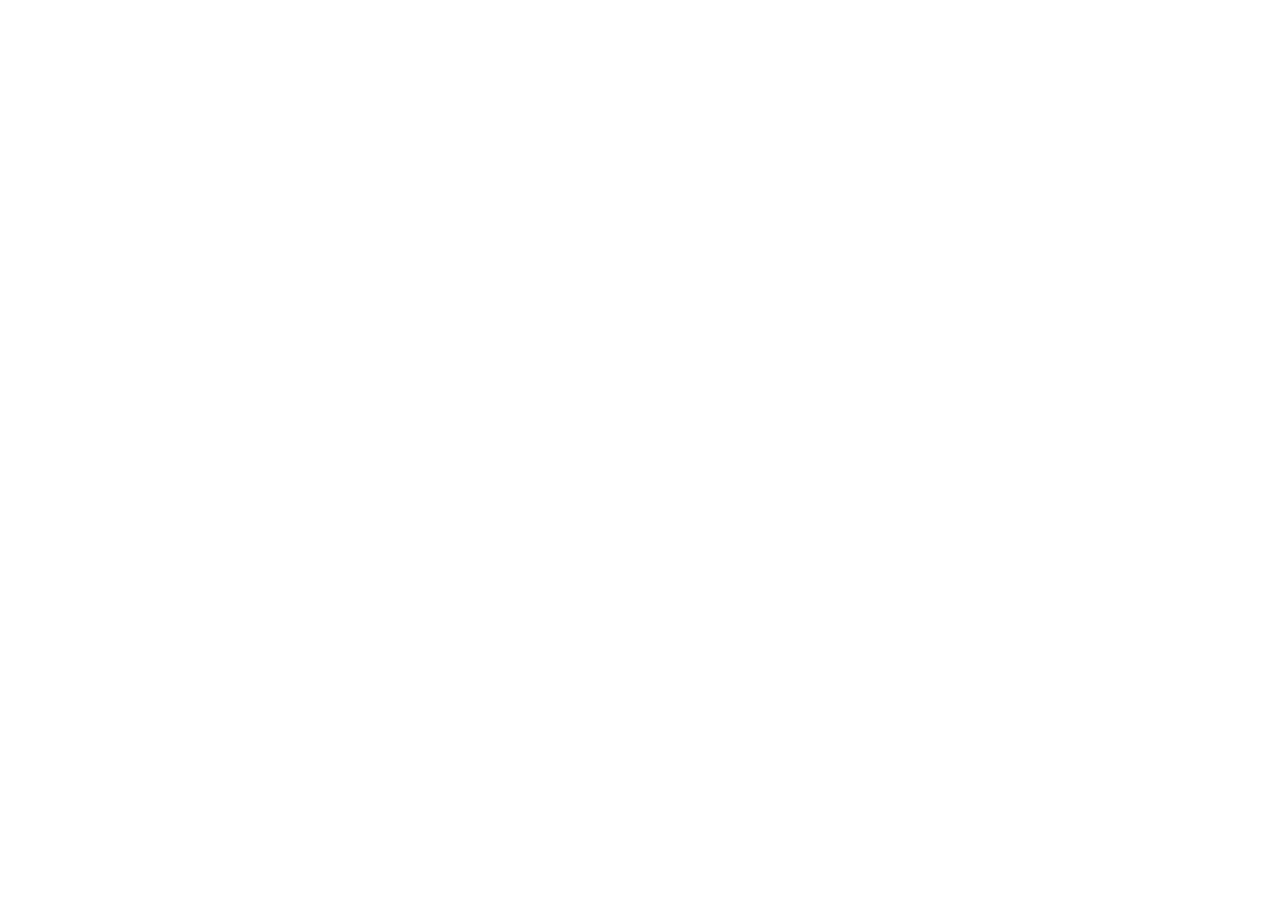
==== index.html @ 23020820 "Add STD website entry point" ====
<!doctype html>
<html lang="en">
<head>
  <meta charset="utf-8" />
  <meta name="viewport" content="width=device-width, initial-scale=1" />
  <meta name="theme-color" content="#030910" />
  <title>Style Toxicity Diagnosis — S.T.D.</title>
  <link rel="stylesheet" href="style.css" />
</head>
<body>
  <div id="app"></div>
  <script src="app.js"></script>
</body>
</html>
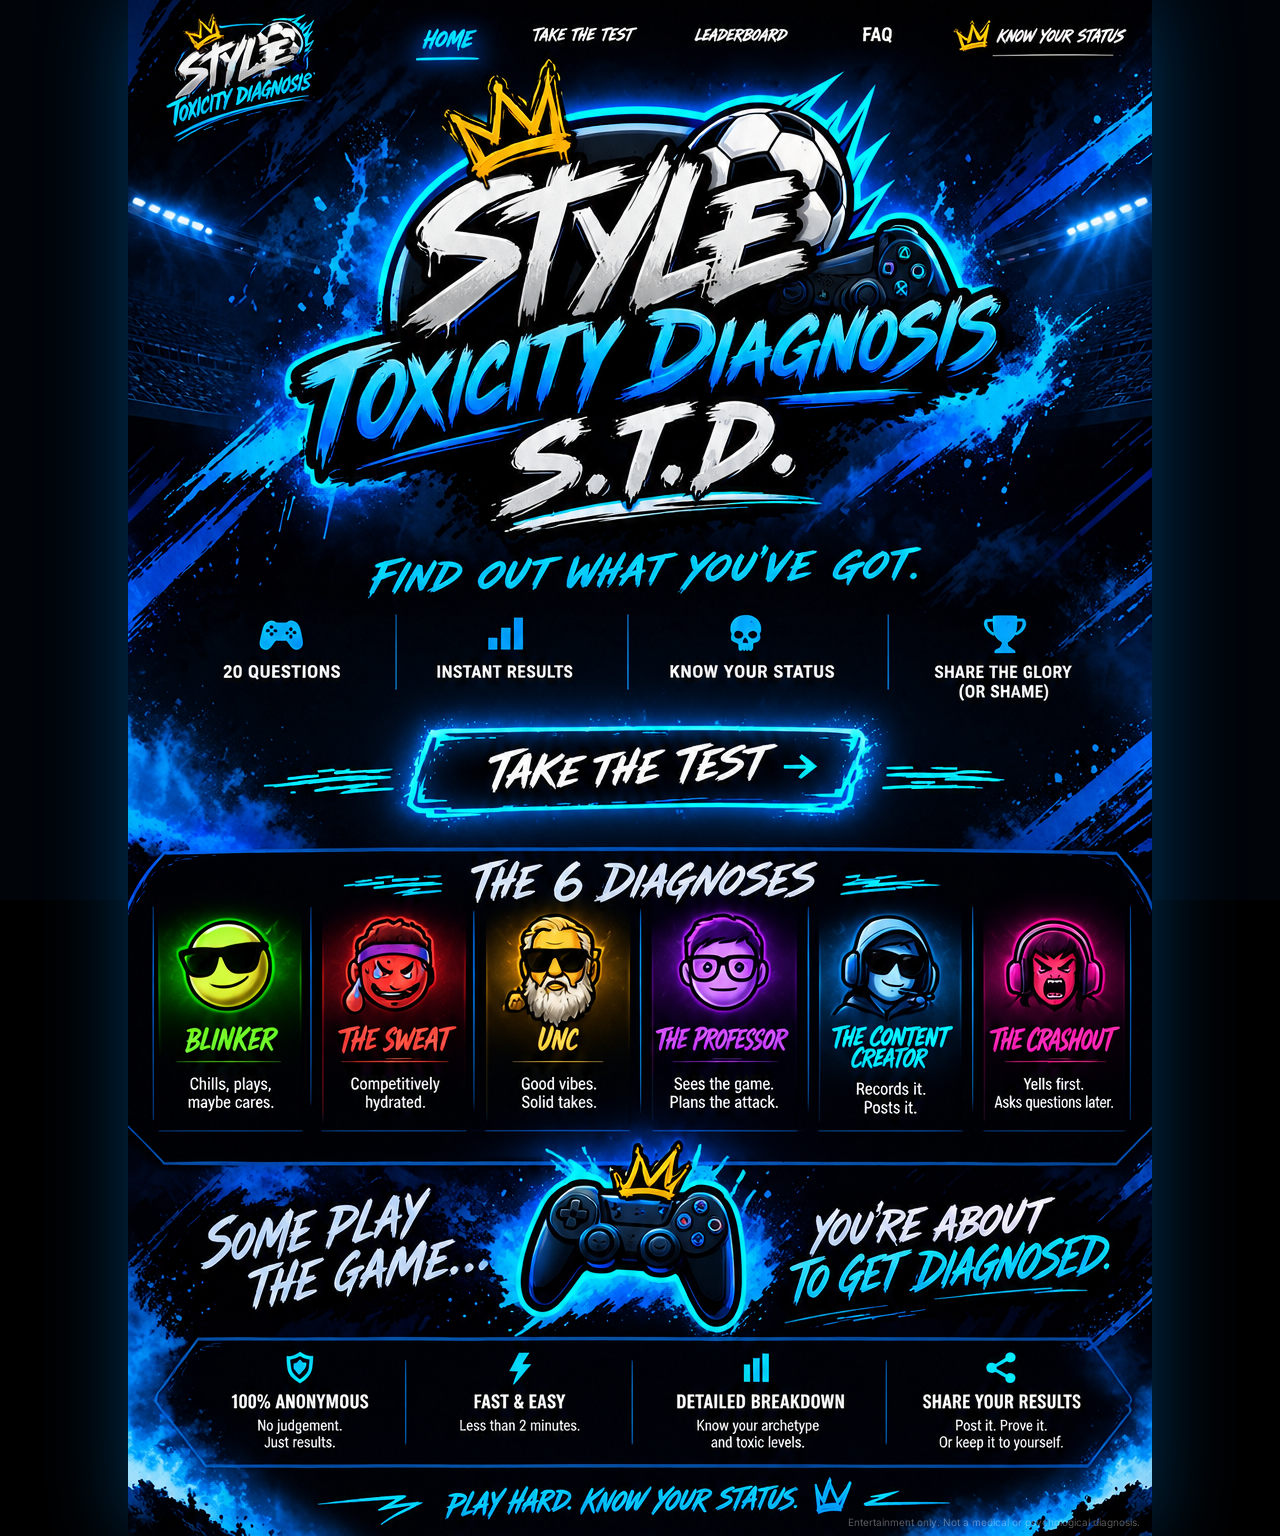
==== commit 361630d0: "Add files via upload" ====
--- a/index.html
+++ b/index.html
@@ -2,9 +2,13 @@
 <html lang="en">
 <head>
   <meta charset="utf-8" />
-  <meta name="viewport" content="width=device-width, initial-scale=1" />
-  <meta name="theme-color" content="#030910" />
-  <title>Style Toxicity Diagnosis — S.T.D.</title>
+  <meta name="viewport" content="width=device-width,initial-scale=1,viewport-fit=cover" />
+  <meta name="theme-color" content="#02060b" />
+  <meta name="description" content="Style Toxicity Diagnosis — 20 questions. Six archetypes. Know your status." />
+  <title>Style Toxicity Diagnosis — Know Your Status</title>
+  <link rel="preconnect" href="https://fonts.googleapis.com">
+  <link rel="preconnect" href="https://fonts.gstatic.com" crossorigin>
+  <link href="https://fonts.googleapis.com/css2?family=Bangers&family=Black+Ops+One&family=Inter:wght@400;600;700;800;900&display=swap" rel="stylesheet">
   <link rel="stylesheet" href="style.css" />
 </head>
 <body>
--- a/style.css
+++ b/style.css
@@ -0,0 +1,131 @@
+:root{
+  --bg:#02060b;
+  --ink:#050b12;
+  --panel:#07111c;
+  --panel2:#0b1825;
+  --cyan:#16dcff;
+  --cyan2:#00a9ff;
+  --blue:#086bff;
+  --gold:#ffc919;
+  --white:#f7fbff;
+  --muted:#a8bdd0;
+  --red:#ff3148;
+  --green:#5cff5f;
+  --purple:#bb4cff;
+  --orange:#ffad1f;
+  --pink:#ff39ad;
+  --shadow:0 0 32px rgba(22,220,255,.28);
+}
+*{box-sizing:border-box}
+html{scroll-behavior:smooth;background:var(--bg)}
+body{margin:0;min-height:100vh;background:var(--bg);color:var(--white);font-family:Inter,Arial,sans-serif;overflow-x:hidden}
+button,input{font:inherit}
+button{touch-action:manipulation}
+
+/* approved landing art */
+.landing-shell{min-height:100vh;background:#000;display:flex;justify-content:center;align-items:flex-start;position:relative;overflow:hidden}
+.landing-shell:before{content:"";position:fixed;inset:0;background:radial-gradient(circle at 50% 15%,rgba(0,132,255,.26),transparent 38%),#01050a;z-index:0}
+.poster-wrap{width:min(1024px,100vw);position:relative;z-index:1;box-shadow:0 0 80px rgba(0,145,255,.35)}
+.poster-wrap>img{display:block;width:100%;height:auto;user-select:none;-webkit-user-drag:none}
+.hero-hotspot{position:absolute;left:27%;top:47.1%;width:46%;height:6.3%;border:0;background:transparent;cursor:pointer;border-radius:8px;z-index:3;color:transparent}
+.hero-hotspot:hover,.hero-hotspot:focus-visible{outline:3px solid rgba(22,220,255,.72);outline-offset:3px;box-shadow:0 0 38px rgba(22,220,255,.8);background:rgba(22,220,255,.03)}
+.hero-hotspot-top{position:absolute;left:35%;top:.5%;width:20%;height:5%;border:0;background:transparent;cursor:pointer;color:transparent;z-index:3}
+.landing-caption{position:absolute;bottom:8px;right:12px;font-size:10px;color:rgba(255,255,255,.35);z-index:4}
+
+/* internal app chrome */
+.app-screen{min-height:100vh;position:relative;background:#02060b;isolation:isolate;padding-bottom:40px}
+.app-screen:before{content:"";position:fixed;inset:0;background:
+  linear-gradient(rgba(2,6,11,.90),rgba(2,6,11,.94)),
+  url('approved-landing.png') center 18%/cover no-repeat;
+  filter:saturate(1.1);z-index:-2;transform:scale(1.02)}
+.app-screen:after{content:"";position:fixed;inset:0;z-index:-1;pointer-events:none;background:
+  repeating-linear-gradient(116deg,transparent 0 33px,rgba(24,191,255,.024) 34px 35px),
+  radial-gradient(circle at 50% 0,rgba(0,179,255,.16),transparent 37%)}
+.topbar{height:92px;display:flex;align-items:center;justify-content:space-between;gap:20px;padding:8px clamp(16px,4vw,54px);border-bottom:2px solid rgba(22,220,255,.45);background:rgba(0,4,9,.88);backdrop-filter:blur(12px);position:sticky;top:0;z-index:20;box-shadow:0 10px 38px rgba(0,0,0,.5)}
+.small-logo{height:78px;width:auto;display:block;object-fit:contain}
+.toplinks{display:flex;align-items:center;gap:clamp(12px,3vw,34px);font-family:Bangers,Impact,sans-serif;font-size:20px;letter-spacing:.7px}
+.toplinks button{border:0;background:transparent;color:#fff;cursor:pointer;text-transform:uppercase;padding:10px}
+.toplinks button:hover{color:var(--cyan);text-shadow:0 0 16px var(--cyan)}
+.top-status{color:var(--gold)!important}
+.page{width:min(1040px,94vw);margin:0 auto;padding:42px 0}
+.brush{font-family:Bangers,Impact,sans-serif;letter-spacing:1px;text-transform:uppercase;font-style:italic}
+.mono{font-family:'Black Ops One',Impact,sans-serif;text-transform:uppercase}
+.kicker{font-size:13px;letter-spacing:2.8px;font-weight:900;color:var(--gold);text-transform:uppercase}
+.cyan{color:var(--cyan)}
+.gold{color:var(--gold)}
+
+/* name screen */
+.name-stage{min-height:calc(100vh - 92px);display:grid;grid-template-columns:minmax(260px,.8fr) 1.2fr;align-items:center;gap:36px}
+.name-art{background:rgba(2,6,11,.66);border:2px solid rgba(22,220,255,.38);box-shadow:var(--shadow);padding:12px;transform:rotate(-1deg)}
+.name-art img{width:100%;display:block}
+.name-panel{position:relative;padding:38px;background:linear-gradient(145deg,rgba(4,11,18,.97),rgba(7,19,31,.95));border:2px solid #1289ca;clip-path:polygon(0 12px,12px 0,100% 0,100% calc(100% - 16px),calc(100% - 16px) 100%,0 100%);box-shadow:0 0 45px rgba(0,170,255,.24)}
+.name-panel h1{font-family:Bangers,Impact,sans-serif;font-size:clamp(50px,7vw,82px);line-height:.85;margin:10px 0;color:white;text-shadow:4px 4px 0 #0062a9,0 0 20px rgba(22,220,255,.3)}
+.name-panel p{font-size:18px;color:var(--muted);max-width:560px;line-height:1.5}
+.name-panel input{width:100%;font-size:22px;padding:17px 18px;margin:15px 0 18px;color:#fff;background:#02070d;border:2px solid #21445f;outline:none;box-shadow:inset 0 0 20px rgba(0,0,0,.65)}
+.name-panel input:focus{border-color:var(--cyan);box-shadow:0 0 24px rgba(22,220,255,.25)}
+.cta{border:2px solid #7aefff;background:linear-gradient(90deg,#11d8f5,#22a8ff);color:#00111a;font-family:'Black Ops One',Impact,sans-serif;font-weight:900;text-transform:uppercase;padding:16px 25px;min-height:56px;cursor:pointer;box-shadow:0 0 28px rgba(22,220,255,.55);clip-path:polygon(0 0,calc(100% - 12px) 0,100% 12px,100% 100%,12px 100%,0 calc(100% - 12px));transition:.15s ease}
+.cta:hover{filter:brightness(1.13);transform:translateY(-2px)}
+.ghost{border:2px solid #54738f;color:#fff;background:rgba(5,12,19,.78);font-weight:900;text-transform:uppercase;padding:14px 22px;min-height:52px;cursor:pointer;clip-path:polygon(0 0,calc(100% - 8px) 0,100% 8px,100% 100%,8px 100%,0 calc(100% - 8px))}
+.ghost:hover{border-color:var(--cyan);color:var(--cyan)}
+
+/* quiz */
+.quiz-shell{width:min(860px,94vw);margin:34px auto 0;background:rgba(4,10,17,.95);border:2px solid #135a86;box-shadow:0 0 60px rgba(0,142,255,.18);position:relative;padding:30px clamp(20px,4vw,42px) 36px;clip-path:polygon(0 18px,18px 0,100% 0,100% calc(100% - 20px),calc(100% - 20px) 100%,0 100%)}
+.quiz-shell:before{content:"";position:absolute;left:0;right:0;top:0;height:3px;background:linear-gradient(90deg,transparent,var(--cyan),transparent);box-shadow:0 0 22px var(--cyan)}
+.quiz-head{display:flex;justify-content:space-between;gap:20px;align-items:flex-end;margin-bottom:10px}
+.qcount{font-family:'Black Ops One';font-size:17px;letter-spacing:1px}.qcount strong{color:var(--cyan)}
+.progress{height:11px;background:#0d1b27;border:1px solid #3b607c;box-shadow:inset 0 0 12px #000;margin:12px 0 29px;overflow:hidden}
+.progress>i{display:block;height:100%;background:linear-gradient(90deg,#00e1ff,#008dff);box-shadow:0 0 18px var(--cyan)}
+.question-paper{position:relative;background:#eef2f2;color:#091019;padding:30px clamp(20px,4vw,38px);font-weight:900;font-size:clamp(24px,3.4vw,38px);line-height:1.18;margin:0 0 28px;transform:rotate(-.25deg);box-shadow:9px 9px 0 rgba(0,123,215,.26);clip-path:polygon(0 7px,4% 1%,10% 5px,16% 0,22% 6px,31% 1px,43% 6px,52% 0,63% 5px,76% 0,89% 6px,100% 2px,99% 96%,92% 100%,81% 96%,69% 100%,55% 96%,39% 100%,25% 96%,12% 100%,0 96%)}
+.scale-list{display:grid;gap:10px}
+.scale-choice{display:grid;grid-template-columns:60px 1fr;align-items:center;gap:14px;min-height:64px;background:linear-gradient(90deg,#07101a,#0b1620);border:1px solid #2f506c;color:#e9f5ff;cursor:pointer;text-align:left;padding:9px 18px;transition:.12s ease}
+.scale-choice:hover{border-color:var(--cyan);box-shadow:0 0 20px rgba(22,220,255,.25);transform:translateX(3px)}
+.scale-choice.selected{border:2px solid var(--cyan);background:linear-gradient(90deg,#06324a,#082037);box-shadow:0 0 25px rgba(22,220,255,.48)}
+.scale-num{font-family:'Black Ops One';font-size:24px;text-align:center;color:var(--cyan);border-right:1px solid #31546e;padding-right:14px}
+.scale-copy strong{display:block;font-size:15px}.scale-copy span{font-size:12px;color:#8fa8bb}
+.quiz-nav{display:flex;justify-content:space-between;gap:12px;margin-top:26px}
+
+/* analyzing */
+.analyze-stage{min-height:calc(100vh - 92px);display:grid;place-items:center;padding:35px 0}
+.analyze-card{width:min(760px,94vw);text-align:center;padding:44px 34px;background:rgba(3,10,17,.94);border:2px solid #0d76b6;box-shadow:0 0 70px rgba(22,220,255,.25);position:relative;overflow:hidden}
+.analyze-card:before{content:"";position:absolute;inset:-20%;background:conic-gradient(from 0deg,transparent,rgba(22,220,255,.12),transparent 30%);animation:scan 2s linear infinite}@keyframes scan{to{transform:rotate(360deg)}}
+.analyze-inner{position:relative;z-index:2}
+.analyze-card img{width:min(520px,85%);max-height:250px;object-fit:cover;object-position:center 46%;filter:drop-shadow(0 0 20px rgba(22,220,255,.4))}
+.analyze-title{font-family:Bangers,Impact,sans-serif;font-size:clamp(48px,8vw,88px);line-height:.86;color:#fff;text-shadow:4px 4px 0 #006eaa;margin:4px 0 24px}.analyze-title em{color:var(--cyan);font-style:normal}
+.scan-list{width:min(500px,92%);margin:0 auto;text-align:left;border:1px solid #31506a;background:#040a10;padding:17px 22px;box-shadow:inset 0 0 24px #000}
+.scan-row{display:flex;justify-content:space-between;padding:8px 0;font-weight:800;letter-spacing:.7px}.scan-row span:last-child{color:#32f4ff}
+
+/* results */
+.results-page{width:min(1080px,95vw);margin:0 auto;padding:34px 0 55px}
+.results-title{text-align:center;margin-bottom:22px}.results-title .brush{font-size:clamp(58px,9vw,104px);line-height:.8;text-shadow:5px 5px 0 #00649e}.results-title p{margin:13px 0 0;color:var(--muted)}
+.diag-grid{display:grid;grid-template-columns:1.3fr .7fr;gap:16px;align-items:stretch}
+.diagnosis-card{border:2px solid #1486c4;background:linear-gradient(145deg,rgba(3,10,16,.98),rgba(7,20,32,.96));box-shadow:0 0 35px rgba(22,220,255,.2);padding:20px;position:relative;overflow:hidden;clip-path:polygon(0 14px,14px 0,100% 0,100% calc(100% - 14px),calc(100% - 14px) 100%,0 100%)}
+.diagnosis-card:after{content:"DIAGNOSIS";position:absolute;right:-8px;top:12px;font-family:'Black Ops One';font-size:60px;color:#fff;opacity:.035;transform:rotate(-6deg)}
+.primary-wrap{display:grid;grid-template-columns:220px 1fr;gap:20px;align-items:center;position:relative;z-index:2}
+.primary-art{width:220px;max-width:100%;border:2px solid var(--cyan);box-shadow:0 0 25px rgba(22,220,255,.35);background:#02060a}
+.diag-label{color:var(--gold);font-weight:900;letter-spacing:2px;font-size:12px}
+.combo-name{font-family:Bangers,Impact,sans-serif;font-size:clamp(48px,6vw,78px);line-height:.82;margin:5px 0 13px;text-transform:uppercase;color:#fff;text-shadow:4px 4px 0 #0670b0}.combo-name em{color:var(--cyan);font-style:normal}
+.diag-copy{font-size:17px;line-height:1.5;color:#c7d5e1;max-width:640px}
+.trait-pair{display:grid;grid-template-columns:1fr 1fr;gap:10px;margin-top:15px}.trait-pill{border:1px solid #28516d;background:#07111b;padding:12px}.trait-pill span{display:block;color:#8ca6ba;font-size:10px;font-weight:900;letter-spacing:1.4px}.trait-pill b{font-size:18px;color:#fff}
+.tox-card{border:2px solid var(--red);background:linear-gradient(145deg,#18070b,#09070a);box-shadow:0 0 35px rgba(255,30,60,.2),inset 0 0 40px rgba(255,0,44,.06);padding:24px;display:flex;flex-direction:column;justify-content:center;position:relative;overflow:hidden}.tox-card:before{content:"☣";position:absolute;right:-14px;bottom:-32px;font-size:180px;opacity:.06}.tox-label{font-family:'Black Ops One';font-size:16px;color:#ffd934}.tox-num{font-family:'Black Ops One';font-size:clamp(68px,10vw,118px);line-height:.88;color:var(--gold);text-shadow:0 0 28px rgba(255,201,25,.28);margin:10px 0}.tox-band{font-family:Bangers,Impact,sans-serif;font-size:34px;color:#ff3b53;letter-spacing:1px}.tox-desc{color:#c7d2da;line-height:1.45}
+.breakdown{margin-top:16px;border:2px solid #17699c;background:rgba(3,9,15,.96);padding:22px;box-shadow:0 0 30px rgba(0,149,255,.15)}
+.section-head{display:flex;align-items:center;gap:13px;margin-bottom:18px}.section-head:before,.section-head:after{content:"";height:3px;flex:1;background:linear-gradient(90deg,transparent,var(--cyan))}.section-head:after{background:linear-gradient(90deg,var(--cyan),transparent)}.section-head h2{font-family:Bangers,Impact,sans-serif;font-size:36px;margin:0;white-space:nowrap}
+.stat-grid{display:grid;grid-template-columns:repeat(6,1fr);gap:9px;margin-bottom:20px}
+.stat-card{position:relative;background:#050d14;border:1px solid #26465e;overflow:hidden;min-width:0;transition:.15s ease}.stat-card.primary{border:2px solid var(--cyan);box-shadow:0 0 22px rgba(22,220,255,.35)}.stat-card.secondary{border:2px solid var(--gold);box-shadow:0 0 18px rgba(255,201,25,.22)}
+.stat-card img{display:block;width:100%;aspect-ratio:157/250;object-fit:cover}.stat-score{position:absolute;right:7px;top:7px;background:rgba(0,0,0,.82);border:1px solid currentColor;padding:5px 7px;font-weight:900;color:var(--cyan)}
+.bars{display:grid;gap:10px}.bar-row{display:grid;grid-template-columns:165px 1fr 52px;gap:12px;align-items:center}.bar-row b{font-size:13px}.bar-track{height:13px;border:1px solid #42637b;background:#0c1620;overflow:hidden}.bar-fill{height:100%;background:linear-gradient(90deg,#0085ff,#15ddff);box-shadow:0 0 10px rgba(22,220,255,.5)}.bar-val{text-align:right;color:var(--cyan);font-weight:900}
+.treatment{margin-top:16px;display:grid;grid-template-columns:auto 1fr;gap:16px;align-items:center;border:2px solid var(--gold);background:linear-gradient(90deg,#1a1304,#070b10);padding:18px 22px;box-shadow:0 0 25px rgba(255,201,25,.12)}
+.treatment-icon{font-size:42px}.treatment b{display:block;color:var(--gold);letter-spacing:1.5px;margin-bottom:4px}.treatment p{margin:0;font-size:17px}
+.result-actions{display:flex;gap:12px;justify-content:center;margin-top:24px;flex-wrap:wrap}
+.disclaimer{text-align:center;color:#677f91;font-size:10px;letter-spacing:1px;text-transform:uppercase;margin-top:24px}
+
+/* responsive */
+@media(max-width:820px){
+  .topbar{height:74px;padding:6px 12px}.small-logo{height:62px}.toplinks button:not(.top-status){display:none}.toplinks{font-size:17px}
+  .page{padding-top:24px}.name-stage{grid-template-columns:1fr;gap:18px}.name-art{display:none}.name-panel{padding:28px 22px}.name-panel h1{font-size:58px}
+  .quiz-shell{margin-top:18px;padding:22px 16px 28px}.question-paper{min-height:165px;display:flex;align-items:center}.scale-choice{grid-template-columns:48px 1fr;padding:8px 12px}.scale-num{font-size:21px}.quiz-nav{position:sticky;bottom:8px;z-index:5;background:rgba(2,6,11,.86);padding:8px;backdrop-filter:blur(8px)}
+  .diag-grid{grid-template-columns:1fr}.primary-wrap{grid-template-columns:150px 1fr}.primary-art{width:150px}.trait-pair{grid-template-columns:1fr}.tox-card{min-height:250px}.stat-grid{grid-template-columns:repeat(3,1fr)}.bar-row{grid-template-columns:115px 1fr 45px;font-size:11px}
+}
+@media(max-width:520px){
+  .poster-wrap{width:100vw}.landing-caption{display:none}
+  .top-status{font-size:14px!important}.results-page{width:96vw}.results-title .brush{font-size:58px}.primary-wrap{grid-template-columns:1fr;text-align:center}.primary-art{width:min(260px,78vw);margin:0 auto}.combo-name{font-size:52px}.diag-copy{text-align:left}.trait-pair{text-align:left}.stat-grid{grid-template-columns:repeat(2,1fr)}.section-head h2{font-size:28px}.bar-row{grid-template-columns:100px 1fr 42px;gap:8px}.result-actions{flex-direction:column}.result-actions button{width:100%}.treatment{grid-template-columns:1fr;text-align:center}.question-paper{font-size:24px}.scale-copy strong{font-size:14px}.scale-copy span{font-size:11px}
+}
